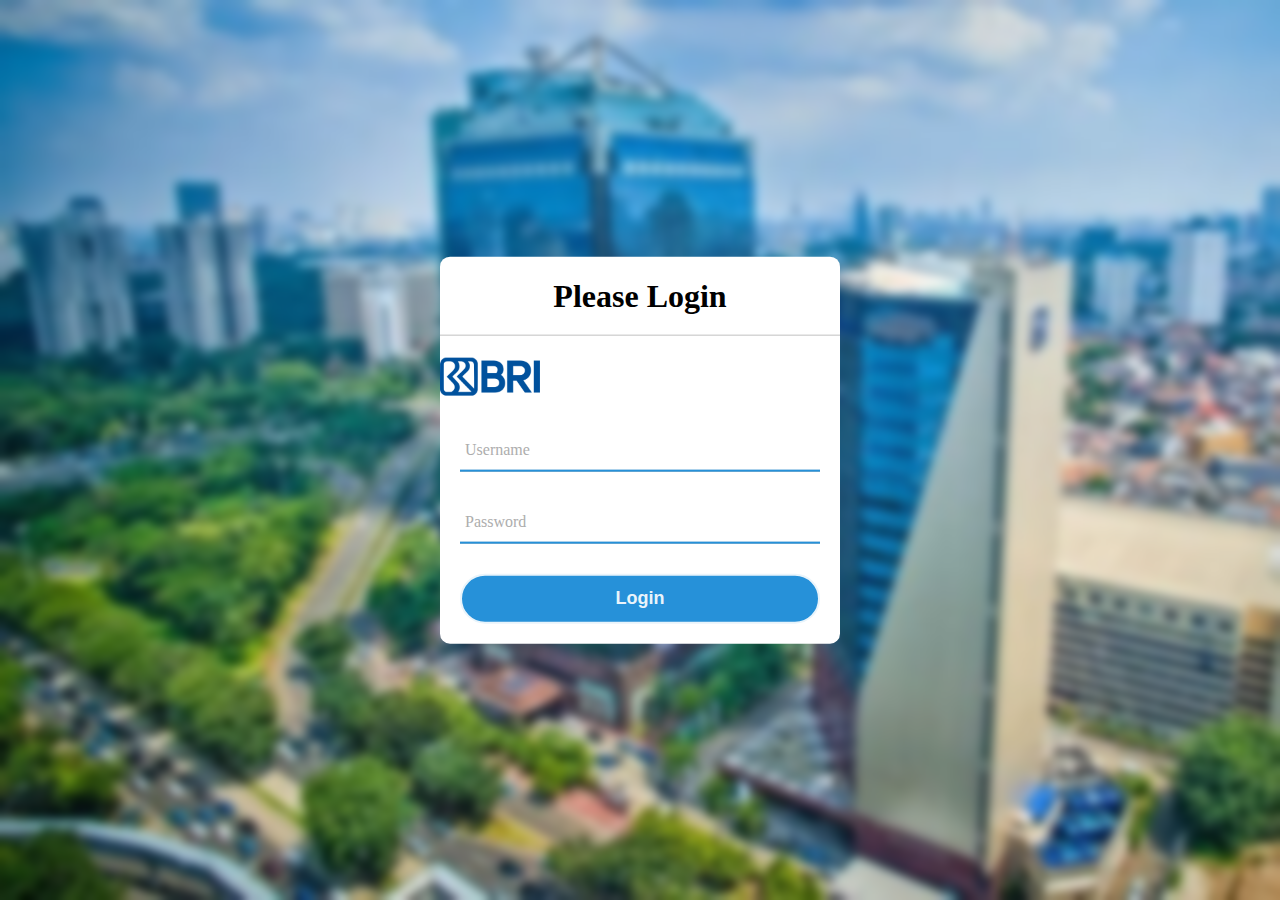
==== login.html @ 238ee81a "-" ====
<!DOCTYPE html>
<html lang="en">

<head>
    <meta charset="UTF-8">
    <meta http-equiv="X-UA-Compatible" content="IE=edge">
    <meta name="viewport" content="width=device-width, initial-scale=1.0">
    <title>Login</title>
    <link rel="stylesheet" href="style.css">
</head>

<body>
    <div class="center">
        <h1>Please Login</h1>
        <img src="logo.png" style="width: 100px;margin: 0 auto;"  alt="">
        <form action="" method="post">
            <div class="txt_field">
                <input type="text" name="" id="" required>
                <span></span>
                <label for="">Username</label>
            </div>
            <div class="txt_field">
                <input type="password" name="" id="" required>
                <span></span>
                <label for="">Password</label>
            </div>
            <input type="submit" value="Login">
        </form>
    </div>
</body>

</html>
---- style.css ----
body{
    margin: 0;
    padding: 0;
    font-family: montserrat;
    /* background: linear-gradient(120deg, #2980b9, #8e44ad); */
    background: url('bg.jpg');
    background-size: cover;
    height: 100vh;
    overflow: hidden;
    backdrop-filter: blur(5px);
}

.center{
    position: absolute;
    top: 50%;
    left:50%;
    transform: translate(-50%, -50%);
    width: 400px;
    background: white;
    border-radius: 10px;
}

.center h1{
    text-align: center;
    padding: 0 0 20px 0;
    border-bottom: 1px solid silver;
}

.center form{
    padding:  0 20px 20px;
    box-sizing: border-box;
}

form .txt_field{
    position: relative;
    border-bottom: 2px solid #adadad;
    margin: 30px 0;
}

.txt_field input{
    width: 100%;
    padding: 0 5px;
    height: 40px;
    font-size: 16px;
    border: none;
    outline: none;
}

.txt_field label{
    position: absolute;
    top:50%;
    left: 5px;
    color: #adadad;
    transform: translateY(-50%);
    font-size: 16px;
    pointer-events: none;
    transition: .5s;
}

.txt_field span::before{
    content: '';
    position: absolute;
    top: 40px;
    left: 0;
    width: 100%;
    height: 2px;
    background: #2691d9;
}

.txt_field input:focus ~ label,
.txt_field input:valid ~ label {
    top: -5px;
    color: #2691d9;
}

.txt_field input:focus ~ span::before,
.txt_field input:valid ~ span::before {
    width: 100%;
}

.pass{
    margin: -5px 0 20px 5px;
    color: #a6a6a6;
    cursor: pointer;
}

.pass:hover{
    text-decoration: underline;
}

input[type="submit"]{
    width: 100%;
    height: 50px;
    border: 2px solid;
    background: #2691d9;
    color: #e9f4fb;
    font-weight: 700;
    cursor:pointer;
    outline: none;
    font-size: 18px;
    border-radius: 25px;
}

input[type="submit"]:hover{
    border-color: #2691d9;
    transition: .5s;
}
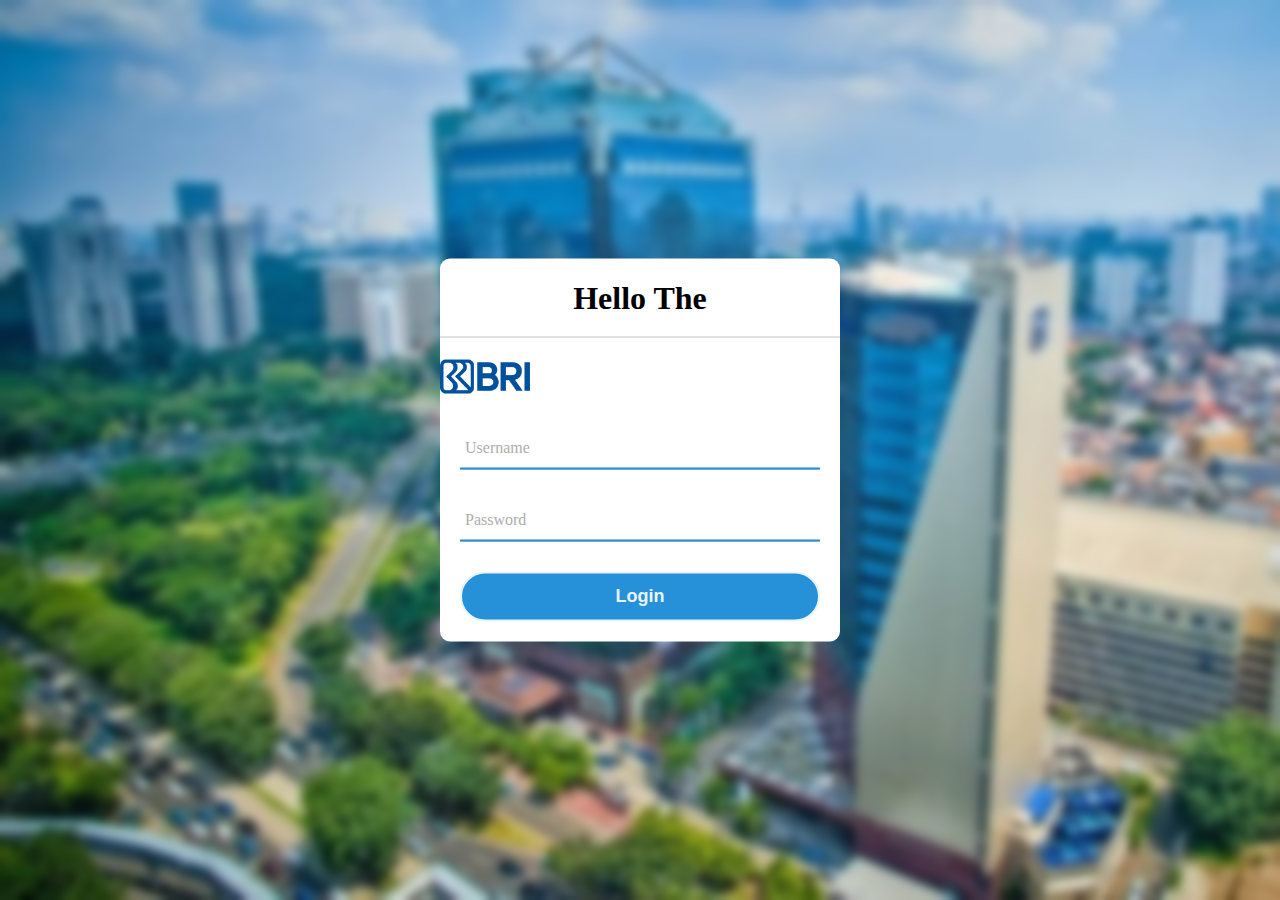
==== commit 3a873588: "nice" ====
--- a/login.html
+++ b/login.html
@@ -11,8 +11,8 @@
 
 <body>
     <div class="center">
-        <h1>Please Login</h1>
-        <img src="logo.png" style="width: 100px;margin: 0 auto;"  alt="">
+        <h1>Hello The</h1>
+        <img src="logo.png" style="width:90px "  alt="">
         <form action="" method="post">
             <div class="txt_field">
                 <input type="text" name="" id="" required>
